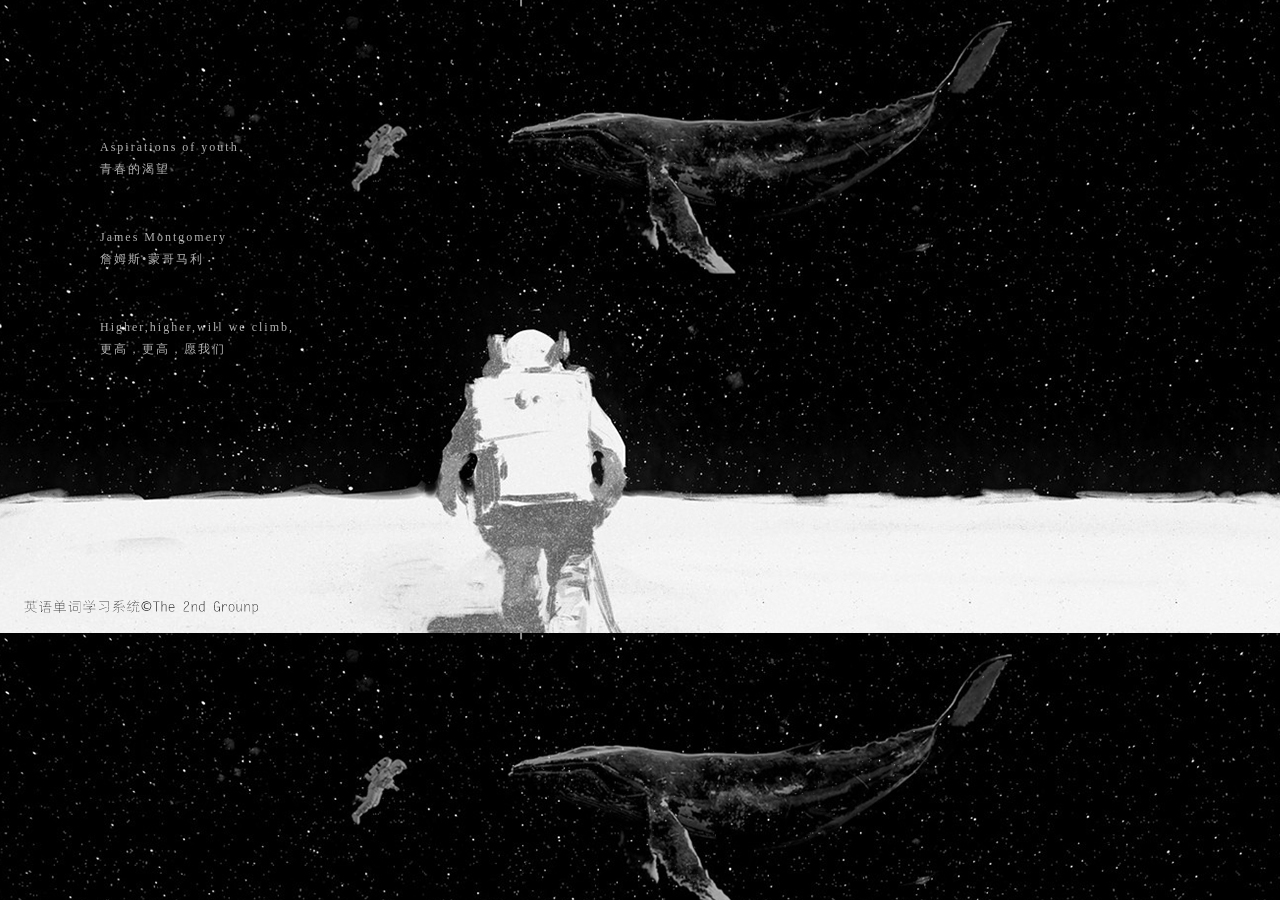
==== web/index.html @ 2df3e7cb "修改冲突" ====
<!DOCTYPE html>

<!--
  Copyright (c) 2016, <your name>. All rights reserved. Use of this source code
  is governed by a BSD-style license that can be found in the LICENSE file.
-->

<html xmlns="http://www.w3.org/1999/html">
<head>
    <meta charset="utf-8">
    <meta http-equiv="X-UA-Compatible" content="IE=edge">
    <meta name="viewport" content="width=device-width, initial-scale=1.0">
    <meta name="scaffolded-by" content="https://github.com/google/stagehand">
    <title>team2exercise</title>
    <link rel="stylesheet" href="styles.css">
    <script defer src="main.dart" type="application/dart"></script>
    <script defer src="packages/browser/dart.js"></script>

</head>

<body>

<div id="Background_Sign">
    <form id="finished">
        <div style="    height:50%;width:50%;background-color: white;opacity: 0.70;/*设置透明度*/top: 25%;left:25%; position: absolute;text-align: center;">
    <div id="finished_task_show"></div>
        <br><br><br> <br><br><br><br><br><br> <br><br><br>
        <a href="" id="finished_return">返回学生首页</a>
    </div>
    </form>
    <form id="result">
        <div style="    width:100%;height:80%;position: absolute;top: 50px;background-color:white;opacity: 0.70;/*设置透明度*/text-align: center;">
            <div style="width:60%;height:80%;position: absolute;top: 50px;padding-left: 20px;">
                <p style="font-size: 20px;letter-spacing:10px;">学生姓名:XXX 班级:X班</p><!--p标签只能用letter-spacing才能控制word-spacing不行-->
                <hr width="100%" style="opacity: 0.20"><!--分割线 --><br>
                Result<br>
                <div id=" 	result_correct_num"></div>
                <div id="result_wrong_one">错误1</div>
                <div id="result_wrong_two">错误2</div>
                <div id="result_wrong_three">错误3</div>
                <div id="result_wrong_four">错误4</div>
                <div id="result_wrong_five">错误5</div>
                <a href="" id="result_return">返回学生主界面</a>
            </div>
        </div>
    </form>
    <form id="test">
        <div style="    width:100%;height:80%;position: absolute;top: 50px;background-color:white;opacity: 0.70;/*设置透明度*/text-align: center;">
            <div style="width:60%;height:80%;position: absolute;top: 50px;padding-left: 20px;">
                <p style="font-size: 20px;letter-spacing:10px;">学生姓名:XXX 班级:X班</p><!--p标签只能用letter-spacing才能控制word-spacing不行-->
                <hr width="100%" style="opacity: 0.20"><!--分割线 --><br>
                <table>
                    <tr>
                        <td id="test_now_num"></td>
                        <td id="test_total_num"></td>
                    </tr>
                </table>
                <div>
                    <p>Listen and Write</p>
                    请写下你听到的单词：<br><br>
                    <input type="text" name="test_word">
                    <br><br>
                    请选出最匹配的中文释义：<br><br>
                    <input type="checkbox" name="test_option_one">香蕉
                    <input type="checkbox" name="test_option_two">苹果
                    <input type="checkbox" name="test_option_three">橘子
                </div>
                <a href="" id="test_submit">提交</a>
            </div>
        </div>
    </form>
    <form id="review">
        <div id="review_small">
            <div style="width:60%;height:80%;position: absolute;top: 50px;padding-left: 20px;">
                <p style="font-size: 30px;letter-spacing:10px;"><span>学生姓名:</span ><span  id="studentName"></span><span></span><span>班级:</span> <span id="studentClass"></span></p><!--p标签只能用letter-spacing才能控制word-spacing不行-->
                <hr width="100%" style="opacity: 0.20"><!--分割线 --><br>
                <table>
                    <tr>
                        <td id="review_now_num">1</td>
                        <td>/</td>
                        <td id="review_total_num">20</td>
                    </tr>
                </table>
                <div id="">
                    <div id="review_word0"></div>
                    <a href="" id="review_voice">Voice</a>
                    <a href="" id=" 	review_change">Chinese/English</a>
                </div>
                <a href="" id="review_next">下一个</a>
                <a href="" id="review_again">再次复习</a>
                <a href="" id="review_test">测试</a>
            </div>
        </div>
    </form>
    <form id="SucAssignWord_Div"><!--提交单词成功界面-->
        <div id="SucAssignWord_Div_small" >
            <br><br><br><br><br>
            The task has been released.<br><br><br>
            <a href=javascript:void(0) id="SucAssignWord_Btn">返回教师主界面</a>
        </div>
    </form>
    <!--教师确认选择过的任务单词-->
    <form id="ConfirmWord_Div" >
        <div id="ConfirmWord_Show" align="center">
            <div style="width:100%;height:80%;position: absolute;top: 30px;padding-left: 20px;" align="center">
                <p style="font-size: 30px;letter-spacing:10px;font-weight: bold;"><span>教师姓名:</span ><span  id="teacherName1"></span><span></span><span>班级:</span> <span id="teacherClass1"></span></p><!--p标签只能用letter-spacing才能控制word-spacing不行-->
                <hr width="100%" style="opacity: 0.20"><!--分割线 -->
                <div style="width:700px; height:280px; overflow:scroll;" align="center">
                <table border="0" cellspacing="0" width="680px" id="dataTableDetail" align="center">
                    <tr id="choosenWord" style="font-size: 16px;padding-bottom: 3px;">已选择的单词</tr>
                    <tr id="choosenWord1" ></tr>
                </table>
                </div>
                <br>
                <div align="center">
                <a href=javascript:void(0)  id="ConfirmWord_Confirm_Btn" >确认</a>
                <a href=javascript:void(0) id="ConfirmWord_Reselect_Btn">重新选择</a>
                </div>
            </div>
        </div>
    </form>
    <!--在一个单元中选择单词作为一次的任务-->
    <form id="AssignWork_Div">
        <div id="AssignWork_WordList" >
            <div style="width:100%;height:80%;position: absolute;top: 30px;padding-left: 20px;">
                <p style="font-size: 30px;letter-spacing:10px;font-weight: bold;" align="center"><span>教师姓名:</span ><span  id="teacherName2"></span><span></span><span>班级:</span> <span id="teacherClass2"></span></p><!--p标签只能用letter-spacing才能控制word-spacing不行-->
                <hr width="100%" style="opacity: 0.20"><!--分割线 -->
                <p align="center" style="font-size: 16px;"> 请选择下列单词</p>
                <div style="font-size: 18px;padding-left: 200px;" >

                <input type="checkbox" id="word1" class="word1" >

                <input type="checkbox" id="word2" class="word1">
                <br>
                <input type="checkbox" id="word3" class="word1">

                <input type="checkbox" id="word4" class="word1">
                <br>
                <input type="checkbox" id="word5" class="word1">

                <input type="checkbox" id="word6" class="word1">
                <br>
                <input type="checkbox" id="word7" class="word1">

                <input type="checkbox" id="word8" class="word1">
                <br>
                <input type="checkbox" id="word9" class="word1">

                <input type="checkbox" id="word10" class="word1">
                <br>
                <input type="checkbox" id="word11" class="word1">

                <input type="checkbox" id="word12" class="word1">
                <br>
                <input type="checkbox" id="word13" class="word1">

                <input type="checkbox" id="word14" class="word1">
                <br>
                <input type="checkbox" id="word15" class="word1">

                <input type="checkbox" id="word16" class="word1">
                <br>
                <input type="checkbox" id="word17" class="word1">

                <input type="checkbox" id="word18" class="word1">
                <br>
                <input type="checkbox" id="word19" class="word1">

                <input type="checkbox" id="word20" class="word1">
                </div>
                <br>


<div align="center">
    <a href=javascript:void(0) id="AssignWord_Btn" title="AssignWord_Btn">提交</a>
</div>

            </div>
        </div>
    </form>
    <form id="Ftask_Div">
        <div id="Ftask_Content">
            <div style="width:60%;height:80%;position: absolute;top: 50px;padding-left: 20px;" id="Ftask_Title">
                <p style="font-size: 20px;letter-spacing:10px;">教师姓名:</span ><span  id="teacherNameView"></span><span></span><span>班级:</span> <span id="teacherClass2View"></span></p><!--p标签只能用letter-spacing才能控制word-spacing不行-->
                <hr width="100%" style="opacity: 0.20"><!--分割线 --><br>
                <div style="height:300px; overflow: scroll; ">
                    <table style="height: 250px;" border="3" id="Ftask_table">
                        <tr>
                            任务完成情况表
                        </tr>
                        <tr id="Ftask_Detail0"></tr>
                    </table>
                </div><br><br>
                <a href id="Teacher_Btn">返回教师主界面</a><br><br><br>

            </div>

        </div>
    </form>
    <form id="student">
        <div id="student_small">
            <div id="stu_task" align="center" style="width:100%;height:80%;padding-left: 20px;">
                <br>
                <br>
                <br>
                <div id="show_useinfo" align="center" style="font-size:30px; font-weight: bold;letter-spacing:10px;"></div><br>
                <!--p标签只能用letter-spacing才能控制word-spacing不行-->
                <hr width="100%" style="opacity: 0.20"><!--分割线 --><br><br>
                <div style="font-size: 16px;" align="center">任务选择列表</div>
                <br>
                <div id="assignment">
                <a id="assignment0" class="assignment" ></a>
                </div>
               <!-- <input type="radio" name="word_unit" value="unit1" style="font-size:30px;">&#8197&#8197&#8197第&#8197一&#8197单&#8197元<br>
                <input type="radio" name="word_unit" value="unit2" style="font-size:20px;">&#8197&#8197&#8197第&#8197二&#8197单&#8197元<br>
                <input type="radio" name="word_unit" value="unit3" style="font-size:20px;">&#8197&#8197&#8197第&#8197三&#8197单&#8197元<br>
                <input type="radio" name="word_unit" value="unit4" style="font-size:20px;">&#8197&#8197&#8197第&#8197四&#8197单&#8197元<br>-->
            </div><br><br>
            <a  href=javascript:void(0) id="stu_review">复习</a>
            <a href=javascript:void(0) id="stu_test">开始测试</a>
        </div>
    </form>
    <form id="Teacher_Div">

        <div id="Teacher_Div_small" align="center">
            <div id="Teacher_Div_small1" align="center">
                <p style="font-size: 30px;letter-spacing:10px;font-weight: bold;" align="center"><span>教师姓名:</span ><span  id="teacherName"></span><span></span><span>班级:</span> <span id="teacherClass"></span></p><!--p标签只能用letter-spacing才能控制word-spacing不行-->
                <hr width="100%" style="opacity: 0.20"><!--分割线 -->

                <div id="Teacher_Unit">
                    <p style="font-size: 16px;" >布置新任务</p><br>
                    <select >
                        <option id="task1">六年级上册</option>
                        <option id="task2">六年级下册</option>
                    </select><br><br><br>
                    <a href=javascript:void(0) id="newTask" >确认</a>
                </div>
                <div id="Teacher_Ftask">
                    <p style="font-size: 16px;">以往任务的完成情况</p><br>
                    <input type="radio" name="task" value="a01">第一单元完成情况<br><br>
                    <input type="radio" name="task" value="a02">第二单元完成情况<br><br>
                    <input type="radio" name="task" value="a03">第三单元完成情况<br><br>
                    <input type="radio" name="task" value="a04">第四单元完成情况<br><br>
                    <a href="" id="Ftask_Btn">确定</a>
                </div>

            </div>
        </div>
    </form>
    <form id="Background_Soe"><!--注册成功的界面-->
        <div id="SucSignUp_Div">
            <br><br><br><br><br>
            Congratulations, your user name has been registered successfully!
            <p>Now you can login your account.</p>
            <br>
            <a href=javascript:void(0) id="SucSignUp_Btn" title="SucSignUp_Btn">返回登录界面</a>
        </div>
    </form>
    <div id="SignIn_Div_back"><!--首页滚动的诗歌-->
            <script type="text/javascript"></script>
            <div align="center" id="SignIn_Div_back_0">
                <div id="SignIn_Div_back_1">
                    <p>Aspirations of youth<br>青春的渴望</p><br>
                    <p>James Montgomery<br>詹姆斯•蒙哥马利</p><br>
                    <p>Higher,higher,will we climb,<br>更高，更高，愿我们</p><br>
                    <p>Up the mount of glory,<br>攀登上光荣的阶梯</p><br>
                    <p>That our names may live through time<br>我们的名字就能永存</p><br>
                    <p>In our country's story;<br>在我们祖国的史册；</p><br>
                    <p>Happy,when her welfare calls,<br>幸福啊，当她一声召唤，</p><br>
                    <p>He who conquers,he who falls!<br>他就去拼搏，就去攻坚！</p><br>
                    <p>Deeper,deeper,let us toil<br>更深，更深，让我们</p><br>
                    <p>In the mines of knowledge;<br>在知识矿藏中开发；</p><br>
                    <p>Nature's wealth and learning's spoil<br>自然财富和学术精品</p><br>
                    <p>Win from school and college;<br>从学校研究院吸纳；</p><br>
                    <p>Delve we there for richer gems<br>愿我们在此发掘的珍宝，</p><br>
                    <p>Than the stars of diadems.<br>比王冠的星星更加光耀。</p><br>
                    <p>Onward,onward,will we press<br>向前，向前，愿我们</p><br>
                    <p>Through the path of duty;<br>推进这职责的常规；</p><br>
                    <p>Virtue is true happiness,<br>做好事是真正的福分，</p><br>
                    <p>Excellence true beauty.<br>美德却是真正的美。</p><br>
                    <p>Minds are of supernal birth:<br>头脑会超尘脱俗地成长：</p><br>
                    <p>Let us make a heaven of earth.<br>让我们创造人间的天堂。</p><br>
                </div>
                <div id="SignIn_Div_back_2"></div>
            </div>
            <script type="text/javascript">
                <!--
                var SignIn_Div_back_0 = document.getElementById("SignIn_Div_back_0");
                var SignIn_Div_back_1 = document.getElementById("SignIn_Div_back_1");
                var SignIn_Div_back_2 = document.getElementById("SignIn_Div_back_2");
                var speed=50;    //滚动速度值，值越大速度越慢
                var nnn=200/SignIn_Div_back_1.offsetHeight;
                for(i=0;i<nnn;i++){SignIn_Div_back_1.innerHTML+="<br />"+ SignIn_Div_back_1.innerHTML}
                SignIn_Div_back_2.innerHTML = SignIn_Div_back_1.innerHTML    //克隆2为1
                function Marquee(){
                    if(SignIn_Div_back_2.offsetTop-SignIn_Div_back_0.scrollTop<=0)    //当滚动至1与2交界时
                        SignIn_Div_back_0.scrollTop-=SignIn_Div_back_1.offsetHeight    //0跳到最顶端
                    else{
                        SignIn_Div_back_0.scrollTop++     //如果是横向的 将 所有的 height top 改成 width left
                    }
                }
                var MyMar = setInterval(Marquee,speed);        //设置定时器
                SignIn_Div_back_0.onmouseover = function(){clearInterval(MyMar)}    //鼠标经过时清除定时器达到滚动停止的目的
                SignIn_Div_back_0.onmouseout = function(){MyMar = setInterval(Marquee,speed)}    //鼠标移开时重设定时器
                -->
            </script>
        </div>
    <form id="SignIn_Div_Form"><!--登录form-->
            <br><br><br><!--通过padding-top控制的话height无法控制-->
            <p style="font-size: 20px;letter-spacing:10px;">英语单词学习系统</p><!--p标签只能用letter-spacing才能控制word-spacing不行-->
            <hr width="100%" style="opacity: 0.20"><!--分割线 -->
            <br>
            <p>学号或工号:<input type="text" id="SignIn_UserID"  ></p>
            <p>密&#8197&#8197&#8197&#8197&#8197码:<input type="password" id="SignIn_Password" name="SignIn_Password"></p>
            <br>
            <nav>
                <a  href=javascript:void(0) id="SignIn_Btn" title="SignIn">登录</a>
                &nbsp;
                <a  href="" id="SignUp_Btn" title="SignUp">注册</a>
            </nav>
            <br><br><br>
            <p id="SignIn_Error"></p>
        </form>
    <form id="SignUp_Div_Form"><!--注册form-->
            <br><br><br>
            <p style="text-align:center;font-size: 20px;letter-spacing:10px;">英语单词学习系统</p><!--p标签只能用letter-spacing才能控制word-spacing不行-->
            <hr width="100%" style="opacity: 0.20"><!--分割线 -->
            <br>
            <div style="padding-left: 40px">
                <p>用&#8197户&#8197名:<input type="text" id="SignUp_Username"> <!--value="username" <!--style="color: darkgray;"onfocus="this.value=''" onblur="if(this.value==''){this.value='username'}" /--></p>
                <p>班&#8197&#8197&#8197&#8197&#8197&#8197级:<select id="SignUp_Class">
                    <option value="class1">1班</option>
                    <option value="class2">2班</option>
                </select></p>
                <p>学号或工号:<input type="text" id="userID"></p>
                <p>密&#8197&#8197&#8197&#8197&#8197&#8197码:<input type="password" id="SignUp_Password"></p>
                <p>确认密码:<input type="password" id="SignUp_ConfirmPW"></p>
                <p id="signuperror"></p>
                <br>
                <nav>
                    <a href=javascript:void(0) id="SignUp_Stu_Btn" title="SignUp_Stu_Btn" >学生注册</a>
                    &nbsp;
                    <a href=javascript:void(0) id="SignUp_Tea_Btn" title="SignUp_Tea_Btn" >教师注册</a>
                </nav>
            </div>
        </form>

</div><!--登录界面背景-->











</body>
</html>
---- web/styles.css ----
@import url(https://fonts.googleapis.com/css?family=Roboto);

html, body {
    width: 100%;
    height: 100%;
    margin:0;
    padding: 0;
    font-family: 微软雅黑;
}
form{
    display:none;
}
.word1{
    margin-left: 20px;
    font-size:20px;
}

a{
    border: solid gray 1px;/*设置边框属性*/
    padding-left: 15px;
    padding-right: 15px;
    padding-top: 10px;
    padding-bottom: 10px;
    border-radius: 20px;/*设置圆角属性*/
    font-color: #000000;
    word-spacing: 10px; /*设置字体间距*/
}
a:link {color: black; text-decoration:none;} /*未访问：蓝色、无下划线*/
a:active{color: black;text-decoration:none; } /*激活：红色*/
a:visited {color:black;text-decoration:none;} /*已访问：purple、无下划线*/
a:hover {color: steelblue; text-decoration:none;} /*/鼠标移近：红色、下划线*/

.assignment{
    border: 0px;
    padding-left: 20px;
    padding-right: 20px;
    font-size:18px;
    }
#choosenWord{
    font-size:30px;
    font-style:oblique;
}
#dataTableDetail
{
    font-size:20px;

}

hr.style-five {
    height: 30px;
    border-style:solid;
    border-color: black;
    border-width: 1px 0 0 0;
    border-radius: 20px;
}/*晕染hr*/


#Background_Sign{

    height:100%;
    width:100%;
    background-image: url("img/background2.jpg");
}
#SignIn_Div{
    height:100%;
    width:100%;
    background-image: url("img/background2.jpg");
}
#SignIn_Div_Form{
    float: right;
    background-color: white;
    position: absolute;
    right:0%;
    width: 300px;
    height: 100%;
    /*padding-top:10%;*/
    text-align: center;
    opacity: 0.85;/*设置透明度*/
}

#SignIn_Div_back{
    height:100%;
    float: left;
}
#SignIn_Div_back_0 {
    overflow:hidden;/*内容溢出时隐藏内容*/
    padding-left: 100px;
    padding-top: 150px;
    height:212px;
    font-size:12px;
    color: #ffffff;
    line-height:22px;
    text-align:left;
    /*font-family: "宋体";*/
    letter-spacing: 2px;
    opacity: 0.70;/*设置透明度*/
}

#SignUp_Div_Form{
    float: right;
    background-color: white;
    position: absolute;
    right:0%;
    width: 300px;
    height: 100%;
    /* padding-top:5%;*/
    text-align: left;
    opacity: 0.85;/*设置透明度*/
}

#Background_Soe{
    height:100%;
    width:100%;
    background-image: url("img/background3.jpg");
}
#SucSignUp_Div{
    height:50%;
    width:50%;
    background-color: white;
    opacity: 0.70;/*设置透明度*/
    top: 25%;
    left:25%;
    position: absolute;
    text-align: center;
}


#Teacher_Div{
    height:100%;
    width:100%;
    background-image: url("img/background4.jpg");
}
#Teacher_Div_small{
    width:100%;
    height:80%;
    position: absolute;
    top: 50px;
    background-color:white;
    opacity: 0.70;/*设置透明度*/
}
#Teacher_Div_small1{
    width:100%;
    height:80%;
    position: absolute;
    top: 30px;
    padding-left: 20px;
}
#Teacher_Unit{
    margin: 10px 0;
    height :80%;
    width:48%;
    float:left;
    padding: 10px;
    position: absolute;
}
#Teacher_Ftask{
    margin: 10px 0;
    height :80%;
    width:48%;
    float:right;
    padding:10px;
    position: absolute;
    margin-left: 30%;
}
#Ftask_Div{
    height:100%;
    width:100%;
    background-image: url("img/background4.jpg");
}
#Ftask_Content{
    width:100%;
    height:80%;
    position: absolute;
    top: 50px;
    background-color:white;
    opacity: 0.70;/*设置透明度*/
}
#AssignWork_Div{
    height:100%;
    width:100%;
    background-image: url("img/background4.jpg");
}
#AssignWork_WordList{
    width:100%;
    height:80%;
    position: absolute;
    top: 50px;
    background-color:white;
    opacity: 0.70;/*设置透明度*/
}

#ConfirmWord_Div{
    height:100%;
    width:100%;
    background-image: url("img/background4.jpg");
}
#ConfirmWord_Show{
    width:100%;
    height:80%;
    position: absolute;
    top: 50px;
    background-color:white;
    opacity: 0.70;/*设置透明度*/
}
#SucAssignWord_Div{
    height:100%;
    width:100%;
    background-image: url("img/background4.jpg");
}
#SucAssignWord_Div_small{
    height:50%;
    width:50%;
    background-color: white;
    opacity: 0.70;/*设置透明度*/
    top: 25%;
    left:25%;
    position: absolute;
    text-align: center;
}
#student{
    height:100%;
    width:100%;
    background-image: url("img/background5.jpg");
}
#student_small{
    width:100%;
    height:80%;
    position: absolute;
    top: 50px;
    background-color:white;
    opacity: 0.70;/*设置透明度*/
    text-align: center;

}
#review{
    height:100%;
    width:100%;
    background-image: url("img/background5.jpg");
}
#review_small{
    width:100%;
    height:80%;
    position: absolute;
    top: 50px;
    background-color:white;
    opacity: 0.70;/*设置透明度*/
    text-align: center;
}
#test{
    height:100%;
    width:100%;
    background-image: url("img/background5.jpg")
}
#result{
    height:100%;
    width:100%;
    background-image: url("img/background5.jpg");
}
#finished{
    height:100%;
    width:100%;
    background-image: url("img/background5.jpg");
}
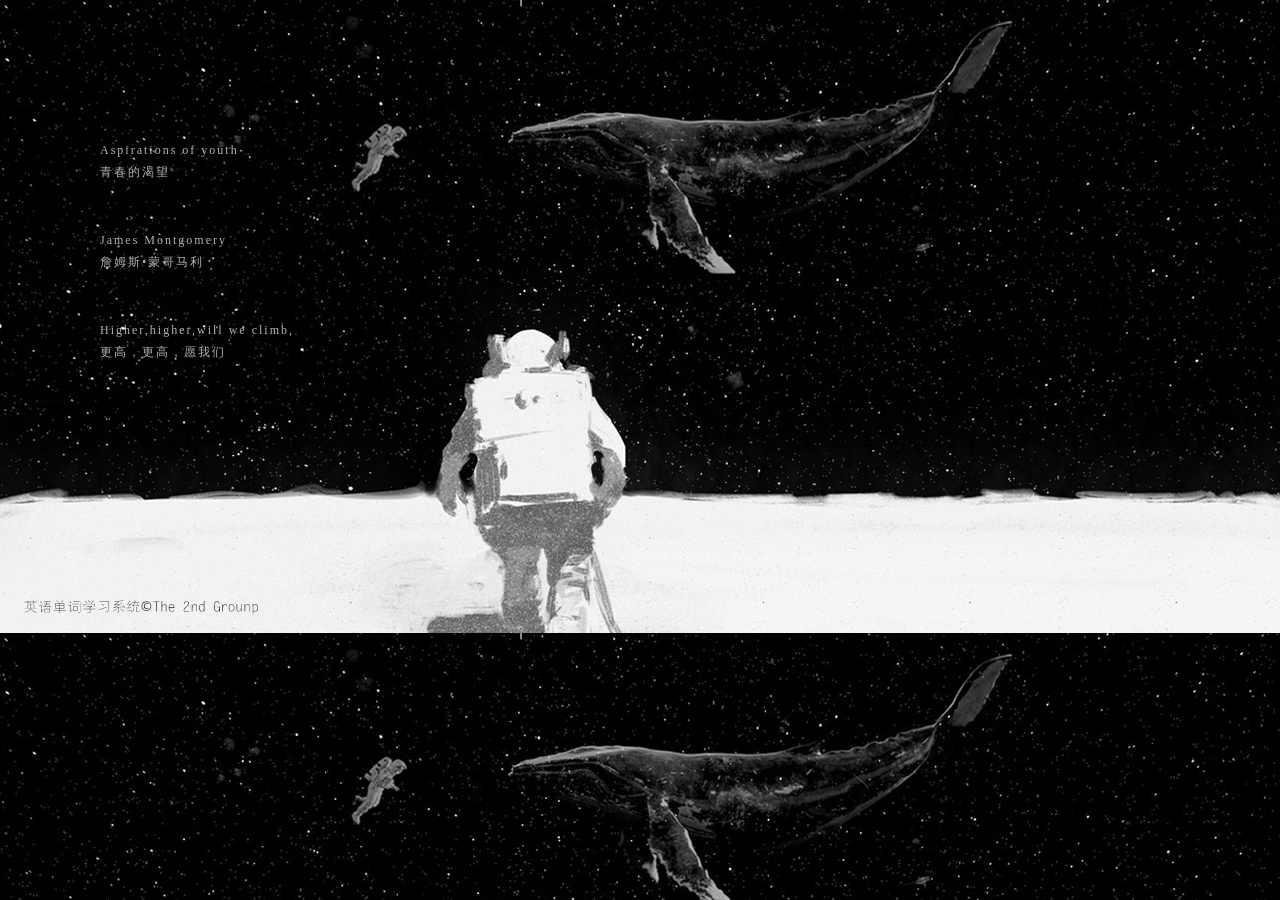
==== commit a92eb270: "修改冲突2" ====
--- a/web/index.html
+++ b/web/index.html
@@ -236,7 +236,7 @@
                     <a href=javascript:void(0) id="newTask" >确认</a>
                 </div>
                 <div id="Teacher_Ftask">
-                    <p style="font-size: 16px;">以往任务的完成情况</p><br>
+                    以往任务的完成情况<br><br>
                     <input type="radio" name="task" value="a01">第一单元完成情况<br><br>
                     <input type="radio" name="task" value="a02">第二单元完成情况<br><br>
                     <input type="radio" name="task" value="a03">第三单元完成情况<br><br>
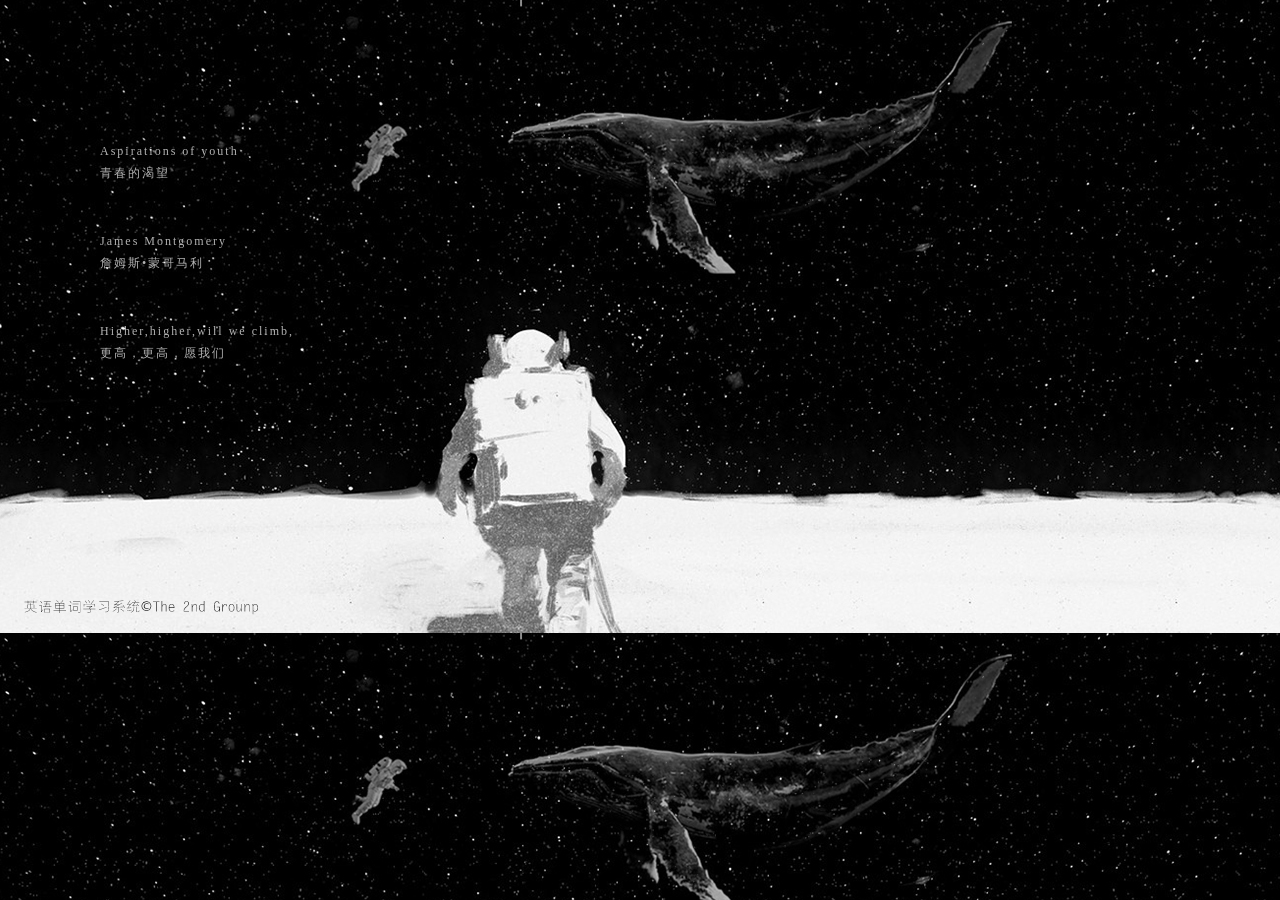
==== commit d444a678: "添加了跳转界面 从学生复习页面到测试页面，从测试页面到结果页面。" ====
--- a/web/index.html
+++ b/web/index.html
@@ -31,7 +31,7 @@
     <form id="result">
         <div style="    width:100%;height:80%;position: absolute;top: 50px;background-color:white;opacity: 0.70;/*设置透明度*/text-align: center;">
             <div style="width:60%;height:80%;position: absolute;top: 50px;padding-left: 20px;">
-                <p style="font-size: 20px;letter-spacing:10px;">学生姓名:XXX 班级:X班</p><!--p标签只能用letter-spacing才能控制word-spacing不行-->
+                <p style="font-size: 30px;letter-spacing:10px;font-weight: bold;">学生姓名:XXX 班级:X班</p><!--p标签只能用letter-spacing才能控制word-spacing不行-->
                 <hr width="100%" style="opacity: 0.20"><!--分割线 --><br>
                 Result<br>
                 <div id=" 	result_correct_num"></div>
@@ -47,7 +47,7 @@
     <form id="test">
         <div style="    width:100%;height:80%;position: absolute;top: 50px;background-color:white;opacity: 0.70;/*设置透明度*/text-align: center;">
             <div style="width:60%;height:80%;position: absolute;top: 50px;padding-left: 20px;">
-                <p style="font-size: 20px;letter-spacing:10px;">学生姓名:XXX 班级:X班</p><!--p标签只能用letter-spacing才能控制word-spacing不行-->
+                <p style="font-size: 30px;letter-spacing:10px;font-weight: bold;">学生姓名:XXX 班级:X班</p><!--p标签只能用letter-spacing才能控制word-spacing不行-->
                 <hr width="100%" style="opacity: 0.20"><!--分割线 --><br>
                 <table>
                     <tr>
@@ -65,30 +65,23 @@
                     <input type="checkbox" name="test_option_two">苹果
                     <input type="checkbox" name="test_option_three">橘子
                 </div>
-                <a href="" id="test_submit">提交</a>
+                <a href=javascript:void(0) id="test_submit">提交</a>
             </div>
         </div>
     </form>
     <form id="review">
-        <div id="review_small">
-            <div style="width:60%;height:80%;position: absolute;top: 50px;padding-left: 20px;">
-                <p style="font-size: 30px;letter-spacing:10px;"><span>学生姓名:</span ><span  id="studentName"></span><span></span><span>班级:</span> <span id="studentClass"></span></p><!--p标签只能用letter-spacing才能控制word-spacing不行-->
+        <div id="review_small" align="center">
+            <div style="width:100%;height:80%;position: absolute;top: 30px;padding-left: 20px; " align="center">
+                <p style="font-size: 30px;letter-spacing:10px;font-weight: bold;"><span>学生姓名:</span ><span  id="studentName"></span><span></span><span>班级:</span> <span id="studentClass"></span></p><!--p标签只能用letter-spacing才能控制word-spacing不行-->
                 <hr width="100%" style="opacity: 0.20"><!--分割线 --><br>
-                <table>
-                    <tr>
-                        <td id="review_now_num">1</td>
-                        <td>/</td>
-                        <td id="review_total_num">20</td>
-                    </tr>
-                </table>
-                <div id="">
+                <div style="font-size: 16px;padding-bottom: 8px;">任务单词</div>
+
+                <div >
                     <div id="review_word0"></div>
-                    <a href="" id="review_voice">Voice</a>
-                    <a href="" id=" 	review_change">Chinese/English</a>
-                </div>
-                <a href="" id="review_next">下一个</a>
-                <a href="" id="review_again">再次复习</a>
-                <a href="" id="review_test">测试</a>
+                </div>
+                <br>
+                <br>
+                <a href=javascript:void(0) id="review_test">测试</a>
             </div>
         </div>
     </form>
@@ -105,9 +98,9 @@
             <div style="width:100%;height:80%;position: absolute;top: 30px;padding-left: 20px;" align="center">
                 <p style="font-size: 30px;letter-spacing:10px;font-weight: bold;"><span>教师姓名:</span ><span  id="teacherName1"></span><span></span><span>班级:</span> <span id="teacherClass1"></span></p><!--p标签只能用letter-spacing才能控制word-spacing不行-->
                 <hr width="100%" style="opacity: 0.20"><!--分割线 -->
-                <div style="width:700px; height:280px; overflow:scroll;" align="center">
+                <div style="width:700px; height:300px; overflow:scroll;" align="center">
                 <table border="0" cellspacing="0" width="680px" id="dataTableDetail" align="center">
-                    <tr id="choosenWord" style="font-size: 16px;padding-bottom: 3px;">已选择的单词</tr>
+                    <tr id="choosenWord" style="font-size: 16px;padding-bottom: 5px;">已选择的单词</tr>
                     <tr id="choosenWord1" ></tr>
                 </table>
                 </div>
@@ -180,18 +173,16 @@
     </form>
     <form id="Ftask_Div">
         <div id="Ftask_Content">
-            <div style="width:60%;height:80%;position: absolute;top: 50px;padding-left: 20px;" id="Ftask_Title">
-                <p style="font-size: 20px;letter-spacing:10px;">教师姓名:</span ><span  id="teacherNameView"></span><span></span><span>班级:</span> <span id="teacherClass2View"></span></p><!--p标签只能用letter-spacing才能控制word-spacing不行-->
+            <div style="width:100%;height:80%;position: absolute;top: 30px;" align="center" id="Ftask_Title">
+                <p style="font-size: 30px;letter-spacing:10px;font-weight: bold;">教师姓名:</span ><span  id="teacherNameView"></span><span></span><span>班级:</span> <span id="teacherClassView"></span></p><!--p标签只能用letter-spacing才能控制word-spacing不行-->
                 <hr width="100%" style="opacity: 0.20"><!--分割线 --><br>
-                <div style="height:300px; overflow: scroll; ">
-                    <table style="height: 250px;" border="3" id="Ftask_table">
-                        <tr>
+                <div style="height:230px; width:600px;overflow: scroll;">
+                    <table style="height: 230px;"  id="Ftask_table">
                             任务完成情况表
-                        </tr>
                         <tr id="Ftask_Detail0"></tr>
                     </table>
                 </div><br><br>
-                <a href id="Teacher_Btn">返回教师主界面</a><br><br><br>
+                <a href=javascript:void(0) id="Teacher_Btn">返回教师主界面</a><br><br><br>
 
             </div>
 
@@ -203,21 +194,17 @@
                 <br>
                 <br>
                 <br>
-                <div id="show_useinfo" align="center" style="font-size:30px; font-weight: bold;letter-spacing:10px;"></div><br>
+                <div id="show_useinfo" align="center" style="font-size:30px; font-weight: bold;letter-spacing:10px; "></div><br>
                 <!--p标签只能用letter-spacing才能控制word-spacing不行-->
                 <hr width="100%" style="opacity: 0.20"><!--分割线 --><br><br>
                 <div style="font-size: 16px;" align="center">任务选择列表</div>
                 <br>
                 <div id="assignment">
-                <a id="assignment0" class="assignment" ></a>
-                </div>
-               <!-- <input type="radio" name="word_unit" value="unit1" style="font-size:30px;">&#8197&#8197&#8197第&#8197一&#8197单&#8197元<br>
-                <input type="radio" name="word_unit" value="unit2" style="font-size:20px;">&#8197&#8197&#8197第&#8197二&#8197单&#8197元<br>
-                <input type="radio" name="word_unit" value="unit3" style="font-size:20px;">&#8197&#8197&#8197第&#8197三&#8197单&#8197元<br>
-                <input type="radio" name="word_unit" value="unit4" style="font-size:20px;">&#8197&#8197&#8197第&#8197四&#8197单&#8197元<br>-->
-            </div><br><br>
-            <a  href=javascript:void(0) id="stu_review">复习</a>
-            <a href=javascript:void(0) id="stu_test">开始测试</a>
+                    <a id="assignment0" class="assignment" ></a>
+                </div>
+            </div>
+            <p style="font-size: 20px;font-weight: bold;">请点击上面任务开始测试！</p>
+
         </div>
     </form>
     <form id="Teacher_Div">
@@ -236,7 +223,7 @@
                     <a href=javascript:void(0) id="newTask" >确认</a>
                 </div>
                 <div id="Teacher_Ftask">
-                    以往任务的完成情况<br><br>
+                    <p style="font-size: 16px;">以往任务的完成情况</p><br>
                     <input type="radio" name="task" value="a01">第一单元完成情况<br><br>
                     <input type="radio" name="task" value="a02">第二单元完成情况<br><br>
                     <input type="radio" name="task" value="a03">第三单元完成情况<br><br>
--- a/web/styles.css
+++ b/web/styles.css
@@ -29,13 +29,12 @@
 a:active{color: black;text-decoration:none; } /*激活：红色*/
 a:visited {color:black;text-decoration:none;} /*已访问：purple、无下划线*/
 a:hover {color: steelblue; text-decoration:none;} /*/鼠标移近：红色、下划线*/
-
 .assignment{
     border: 0px;
     padding-left: 20px;
     padding-right: 20px;
     font-size:18px;
-    }
+}
 #choosenWord{
     font-size:30px;
     font-style:oblique;
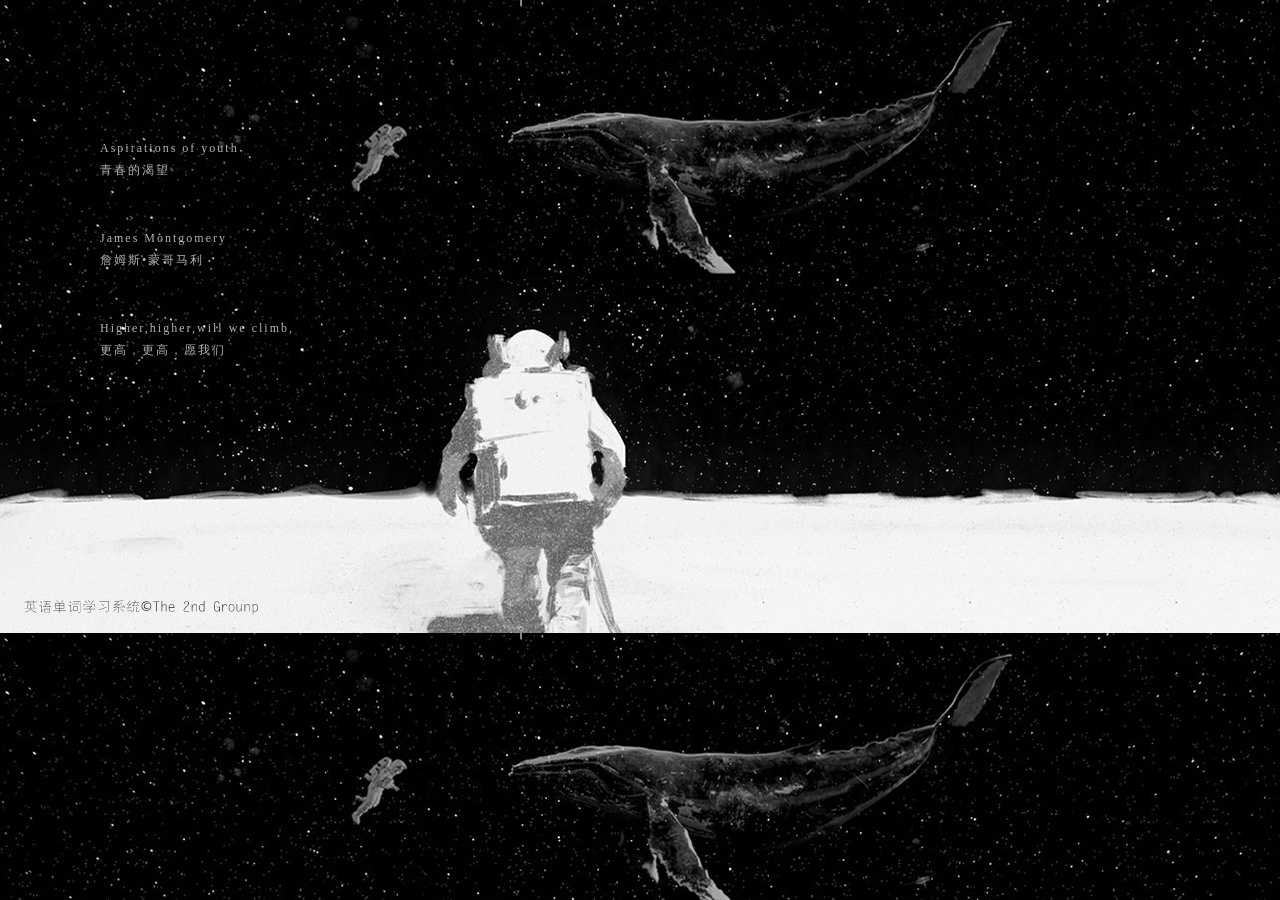
==== commit 3e4fd8f1: "完成结果展示界面" ====
--- a/web/index.html
+++ b/web/index.html
@@ -29,18 +29,19 @@
     </div>
     </form>
     <form id="result">
-        <div style="    width:100%;height:80%;position: absolute;top: 50px;background-color:white;opacity: 0.70;/*设置透明度*/text-align: center;">
-            <div style="width:60%;height:80%;position: absolute;top: 50px;padding-left: 20px;">
-                <p style="font-size: 30px;letter-spacing:10px;font-weight: bold;">学生姓名:XXX 班级:X班</p><!--p标签只能用letter-spacing才能控制word-spacing不行-->
+        <div style="    width:100%;height:80%;position: absolute;top: 50px;background-color:white;opacity: 0.70;/*设置透明度 */" align="center">
+            <div style="width:100%;height:80%;position: absolute;top: 30px;padding-left: 20px;" align="center">
+                <p style="font-size: 30px;letter-spacing:10px;font-weight: bold;"><span>学生姓名:</span ><span  id="studentName1"></span><span></span><span>班级:</span> <span id="studentClass1"></span></p><!--p标签只能用letter-spacing才能控制word-spacing不行-->
                 <hr width="100%" style="opacity: 0.20"><!--分割线 --><br>
-                Result<br>
-                <div id=" 	result_correct_num"></div>
-                <div id="result_wrong_one">错误1</div>
-                <div id="result_wrong_two">错误2</div>
-                <div id="result_wrong_three">错误3</div>
-                <div id="result_wrong_four">错误4</div>
-                <div id="result_wrong_five">错误5</div>
-                <a href="" id="result_return">返回学生主界面</a>
+                <div id="result_wrong" style="font-size: 20px;font-weight: bold;">错误部分</div>
+                <div id="result_wrong_word0"></div>
+                <div id="result_wrong0"></div>
+                <br>
+                <div id="result_rignt" style="font-size: 20px;font-weight: bold;">正确部分</div>
+                <div id="result_right0"></div>
+                <br>
+                <br>
+                <a href=javascript:void(0) id="result_return">返回学生主界面</a>
             </div>
         </div>
     </form>
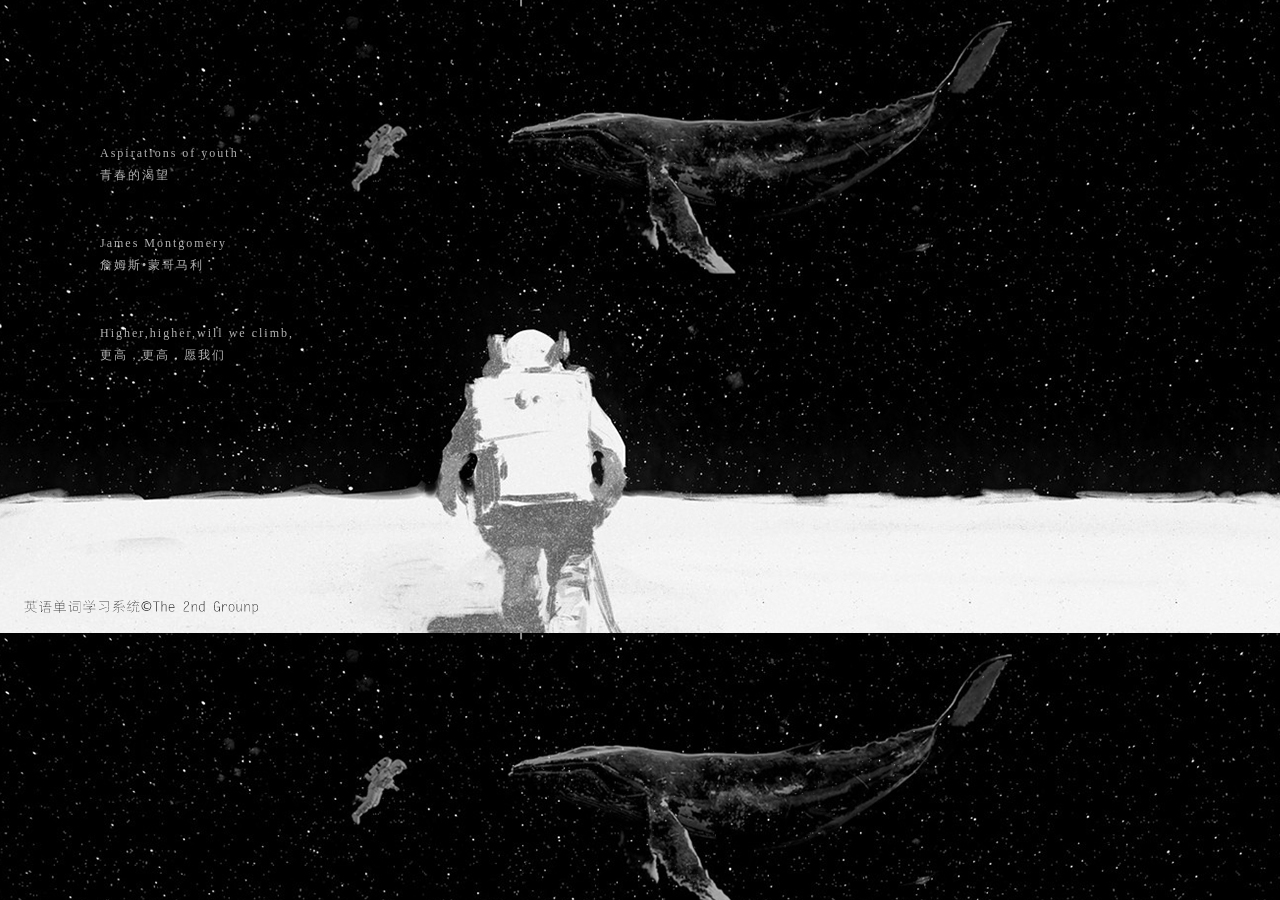
==== commit 5086e24f: "修改了一点bug" ====
--- a/web/index.html
+++ b/web/index.html
@@ -48,7 +48,8 @@
     <form id="test">
         <div style="    width:100%;height:80%;position: absolute;top: 50px;background-color:white;opacity: 0.70;/*设置透明度*/text-align: center;">
             <div style="width:60%;height:80%;position: absolute;top: 50px;padding-left: 20px;">
-                <p style="font-size: 30px;letter-spacing:10px;font-weight: bold;">学生姓名:XXX 班级:X班</p><!--p标签只能用letter-spacing才能控制word-spacing不行-->
+                <p style="font-size: 30px;letter-spacing:10px;font-weight: bold;"><span>学生姓名:</span ><span  id="studentName2"></span><span></span><span>班级:</span> <span id="studentClass2"></span></p><!--p标签只能用letter-spacing才能控制word-spacing不行-->
+
                 <hr width="100%" style="opacity: 0.20"><!--分割线 --><br>
                 <table>
                     <tr>
@@ -66,6 +67,8 @@
                     <input type="checkbox" name="test_option_two">苹果
                     <input type="checkbox" name="test_option_three">橘子
                 </div>
+                <br>
+                <br>
                 <a href=javascript:void(0) id="test_submit">提交</a>
             </div>
         </div>
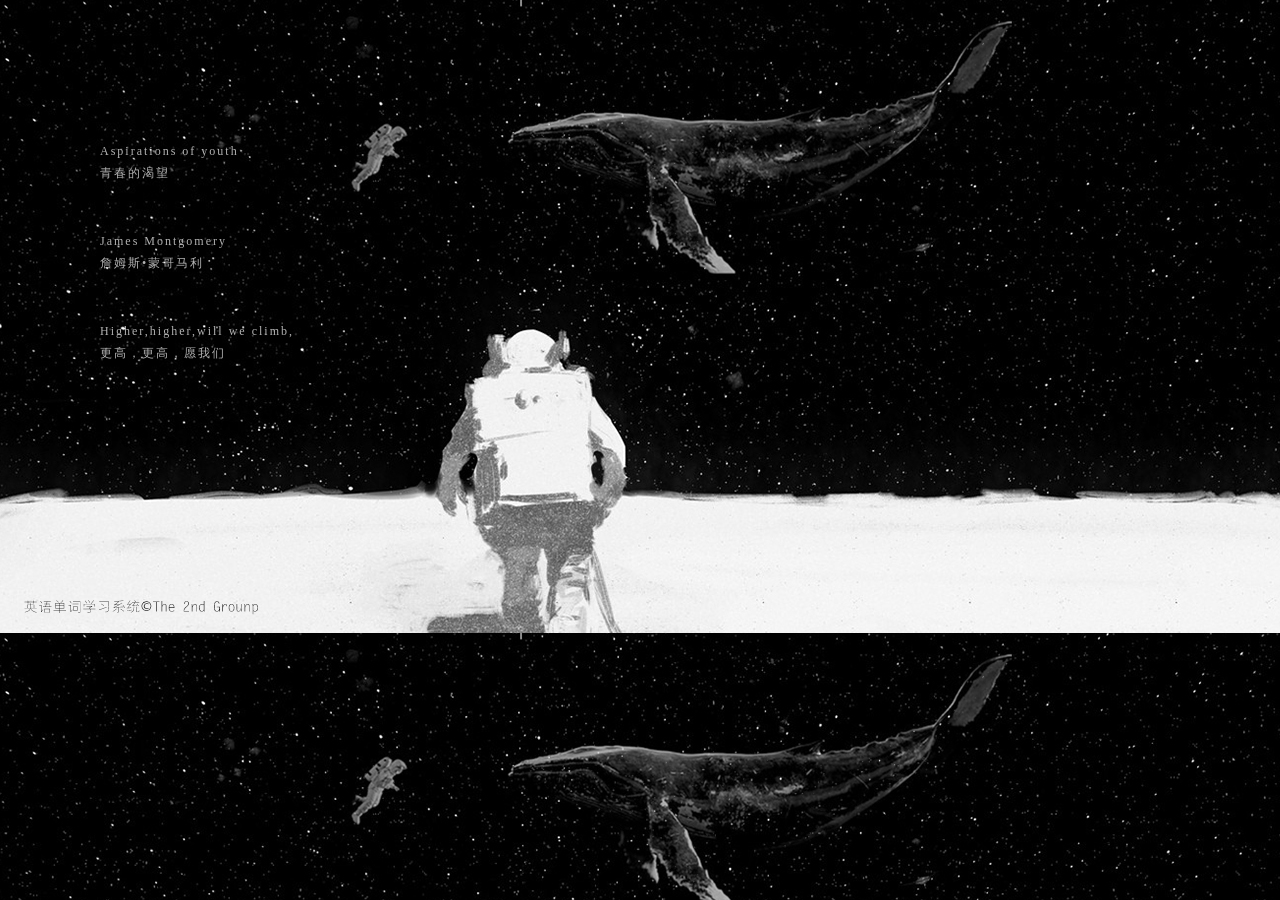
==== commit 8cf40227: "最后一个版本 添加了学生默写功能，对main.dart进行代码的注释和整理，由于时间关系，在单词的默写和结果展示部分有一些不可控的意外" ====
--- a/web/index.html
+++ b/web/index.html
@@ -46,28 +46,13 @@
         </div>
     </form>
     <form id="test">
-        <div style="    width:100%;height:80%;position: absolute;top: 50px;background-color:white;opacity: 0.70;/*设置透明度*/text-align: center;">
-            <div style="width:60%;height:80%;position: absolute;top: 50px;padding-left: 20px;">
-                <p style="font-size: 30px;letter-spacing:10px;font-weight: bold;"><span>学生姓名:</span ><span  id="studentName2"></span><span></span><span>班级:</span> <span id="studentClass2"></span></p><!--p标签只能用letter-spacing才能控制word-spacing不行-->
-
-                <hr width="100%" style="opacity: 0.20"><!--分割线 --><br>
-                <table>
-                    <tr>
-                        <td id="test_now_num"></td>
-                        <td id="test_total_num"></td>
-                    </tr>
-                </table>
-                <div>
-                    <p>Listen and Write</p>
-                    请写下你听到的单词：<br><br>
-                    <input type="text" name="test_word">
-                    <br><br>
-                    请选出最匹配的中文释义：<br><br>
-                    <input type="checkbox" name="test_option_one">香蕉
-                    <input type="checkbox" name="test_option_two">苹果
-                    <input type="checkbox" name="test_option_three">橘子
-                </div>
-                <br>
+        <div style="    width:100%;height:80%;position: absolute;top: 50px;background-color:white;opacity: 0.70;/*设置透明度*/">
+            <div style="width:100%;height:80%;position: absolute;top: 50px;" align="center">
+                <p style="font-size: 30px;letter-spacing:10px;font-weight: bold;">学生姓名:</span ><span  id="studentTestName"></span><span></span><span>班级:</span> <span id="studentTestClass"></span></p><!--p标签只能用letter-spacing才能控制word-spacing不行-->
+                <hr width="100%" style="opacity: 0.20"><!--分割线 -->
+                    <p style="font-size: 20pt;font-weight: bold;">请输入根据下列中文写出相对应的英文单词：</p>
+                    <div id='testword_list' style="font-weight: bold;overflow: scroll;height: 180px;width: 600px;text-align: left;" >
+                    </div>
                 <br>
                 <a href=javascript:void(0) id="test_submit">提交</a>
             </div>
@@ -228,10 +213,10 @@
                 </div>
                 <div id="Teacher_Ftask">
                     <p style="font-size: 16px;">以往任务的完成情况</p><br>
-                    <input type="radio" name="task" value="a01">第一单元完成情况<br><br>
-                    <input type="radio" name="task" value="a02">第二单元完成情况<br><br>
-                    <input type="radio" name="task" value="a03">第三单元完成情况<br><br>
-                    <input type="radio" name="task" value="a04">第四单元完成情况<br><br>
+                    <input type="radio" name="task" value="a01">第一次任务完成情况<br><br>
+                    <input type="radio" name="task" value="a02">第二次任务完成情况<br><br>
+                    <input type="radio" name="task" value="a03">第三次任务完成情况<br><br>
+                    <input type="radio" name="task" value="a04">第四次任务完成情况<br><br>
                     <a href="" id="Ftask_Btn">确定</a>
                 </div>
 
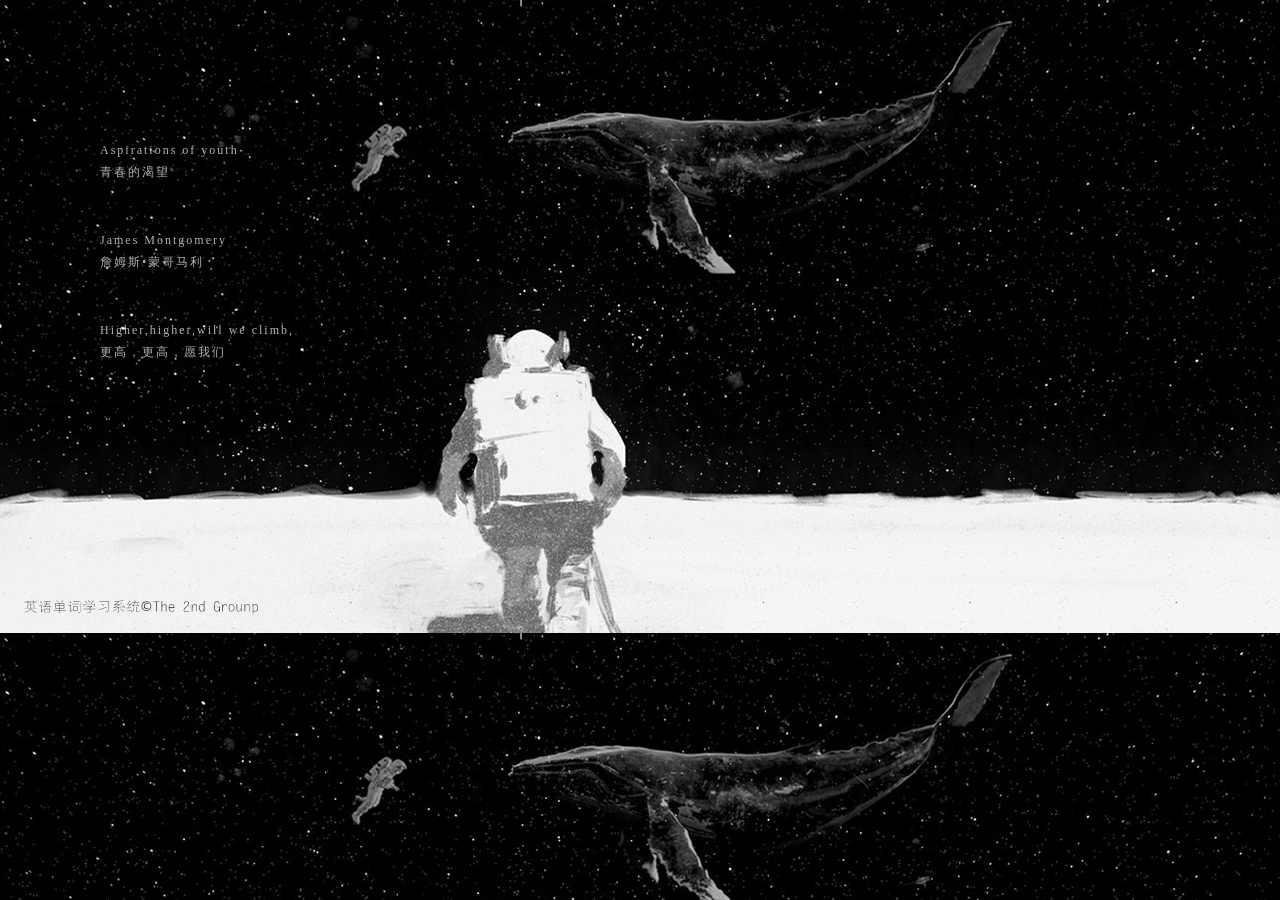
==== commit 6be8b210: "最后一个版本" ====
--- a/web/index.html
+++ b/web/index.html
@@ -23,10 +23,10 @@
 <div id="Background_Sign">
     <form id="finished">
         <div style="    height:50%;width:50%;background-color: white;opacity: 0.70;/*设置透明度*/top: 25%;left:25%; position: absolute;text-align: center;">
-    <div id="finished_task_show"></div>
-        <br><br><br> <br><br><br><br><br><br> <br><br><br>
-        <a href="" id="finished_return">返回学生首页</a>
-    </div>
+            <div id="finished_task_show"></div>
+            <br><br><br> <br><br><br><br><br><br> <br><br><br>
+            <a href="" id="finished_return">返回学生首页</a>
+        </div>
     </form>
     <form id="result">
         <div style="    width:100%;height:80%;position: absolute;top: 50px;background-color:white;opacity: 0.70;/*设置透明度 */" align="center">
@@ -50,9 +50,9 @@
             <div style="width:100%;height:80%;position: absolute;top: 50px;" align="center">
                 <p style="font-size: 30px;letter-spacing:10px;font-weight: bold;">学生姓名:</span ><span  id="studentTestName"></span><span></span><span>班级:</span> <span id="studentTestClass"></span></p><!--p标签只能用letter-spacing才能控制word-spacing不行-->
                 <hr width="100%" style="opacity: 0.20"><!--分割线 -->
-                    <p style="font-size: 20pt;font-weight: bold;">请输入根据下列中文写出相对应的英文单词：</p>
-                    <div id='testword_list' style="font-weight: bold;overflow: scroll;height: 180px;width: 600px;text-align: left;" >
-                    </div>
+                <p style="font-size: 20pt;font-weight: bold;">请输入根据下列中文写出相对应的英文单词：</p>
+                <div id='testword_list' style="font-weight: bold;overflow: scroll;height: 180px;width: 600px;text-align: left;" >
+                </div>
                 <br>
                 <a href=javascript:void(0) id="test_submit">提交</a>
             </div>
@@ -88,15 +88,15 @@
                 <p style="font-size: 30px;letter-spacing:10px;font-weight: bold;"><span>教师姓名:</span ><span  id="teacherName1"></span><span></span><span>班级:</span> <span id="teacherClass1"></span></p><!--p标签只能用letter-spacing才能控制word-spacing不行-->
                 <hr width="100%" style="opacity: 0.20"><!--分割线 -->
                 <div style="width:700px; height:300px; overflow:scroll;" align="center">
-                <table border="0" cellspacing="0" width="680px" id="dataTableDetail" align="center">
-                    <tr id="choosenWord" style="font-size: 16px;padding-bottom: 5px;">已选择的单词</tr>
-                    <tr id="choosenWord1" ></tr>
-                </table>
+                    <table border="0" cellspacing="0" width="680px" id="dataTableDetail" align="center">
+                        <tr id="choosenWord" style="font-size: 16px;padding-bottom: 5px;">已选择的单词</tr>
+                        <tr id="choosenWord1" ></tr>
+                    </table>
                 </div>
                 <br>
                 <div align="center">
-                <a href=javascript:void(0)  id="ConfirmWord_Confirm_Btn" >确认</a>
-                <a href=javascript:void(0) id="ConfirmWord_Reselect_Btn">重新选择</a>
+                    <a href=javascript:void(0)  id="ConfirmWord_Confirm_Btn" >确认</a>
+                    <a href=javascript:void(0) id="ConfirmWord_Reselect_Btn">重新选择</a>
                 </div>
             </div>
         </div>
@@ -110,52 +110,52 @@
                 <p align="center" style="font-size: 16px;"> 请选择下列单词</p>
                 <div style="font-size: 18px;padding-left: 200px;" >
 
-                <input type="checkbox" id="word1" class="word1" >
-
-                <input type="checkbox" id="word2" class="word1">
-                <br>
-                <input type="checkbox" id="word3" class="word1">
-
-                <input type="checkbox" id="word4" class="word1">
-                <br>
-                <input type="checkbox" id="word5" class="word1">
-
-                <input type="checkbox" id="word6" class="word1">
-                <br>
-                <input type="checkbox" id="word7" class="word1">
-
-                <input type="checkbox" id="word8" class="word1">
-                <br>
-                <input type="checkbox" id="word9" class="word1">
-
-                <input type="checkbox" id="word10" class="word1">
-                <br>
-                <input type="checkbox" id="word11" class="word1">
-
-                <input type="checkbox" id="word12" class="word1">
-                <br>
-                <input type="checkbox" id="word13" class="word1">
-
-                <input type="checkbox" id="word14" class="word1">
-                <br>
-                <input type="checkbox" id="word15" class="word1">
-
-                <input type="checkbox" id="word16" class="word1">
-                <br>
-                <input type="checkbox" id="word17" class="word1">
-
-                <input type="checkbox" id="word18" class="word1">
-                <br>
-                <input type="checkbox" id="word19" class="word1">
-
-                <input type="checkbox" id="word20" class="word1">
-                </div>
-                <br>
-
-
-<div align="center">
-    <a href=javascript:void(0) id="AssignWord_Btn" title="AssignWord_Btn">提交</a>
-</div>
+                    <input type="checkbox" id="word1" class="word1" >
+
+                    <input type="checkbox" id="word2" class="word1">
+                    <br>
+                    <input type="checkbox" id="word3" class="word1">
+
+                    <input type="checkbox" id="word4" class="word1">
+                    <br>
+                    <input type="checkbox" id="word5" class="word1">
+
+                    <input type="checkbox" id="word6" class="word1">
+                    <br>
+                    <input type="checkbox" id="word7" class="word1">
+
+                    <input type="checkbox" id="word8" class="word1">
+                    <br>
+                    <input type="checkbox" id="word9" class="word1">
+
+                    <input type="checkbox" id="word10" class="word1">
+                    <br>
+                    <input type="checkbox" id="word11" class="word1">
+
+                    <input type="checkbox" id="word12" class="word1">
+                    <br>
+                    <input type="checkbox" id="word13" class="word1">
+
+                    <input type="checkbox" id="word14" class="word1">
+                    <br>
+                    <input type="checkbox" id="word15" class="word1">
+
+                    <input type="checkbox" id="word16" class="word1">
+                    <br>
+                    <input type="checkbox" id="word17" class="word1">
+
+                    <input type="checkbox" id="word18" class="word1">
+                    <br>
+                    <input type="checkbox" id="word19" class="word1">
+
+                    <input type="checkbox" id="word20" class="word1">
+                </div>
+                <br>
+
+
+                <div align="center">
+                    <a href=javascript:void(0) id="AssignWord_Btn" title="AssignWord_Btn">提交</a>
+                </div>
 
             </div>
         </div>
@@ -167,7 +167,7 @@
                 <hr width="100%" style="opacity: 0.20"><!--分割线 --><br>
                 <div style="height:230px; width:600px;overflow: scroll;">
                     <table style="height: 230px;"  id="Ftask_table">
-                            任务完成情况表
+                        任务完成情况表
                         <tr id="Ftask_Detail0"></tr>
                     </table>
                 </div><br><br>
@@ -233,93 +233,93 @@
         </div>
     </form>
     <div id="SignIn_Div_back"><!--首页滚动的诗歌-->
-            <script type="text/javascript"></script>
-            <div align="center" id="SignIn_Div_back_0">
-                <div id="SignIn_Div_back_1">
-                    <p>Aspirations of youth<br>青春的渴望</p><br>
-                    <p>James Montgomery<br>詹姆斯•蒙哥马利</p><br>
-                    <p>Higher,higher,will we climb,<br>更高，更高，愿我们</p><br>
-                    <p>Up the mount of glory,<br>攀登上光荣的阶梯</p><br>
-                    <p>That our names may live through time<br>我们的名字就能永存</p><br>
-                    <p>In our country's story;<br>在我们祖国的史册；</p><br>
-                    <p>Happy,when her welfare calls,<br>幸福啊，当她一声召唤，</p><br>
-                    <p>He who conquers,he who falls!<br>他就去拼搏，就去攻坚！</p><br>
-                    <p>Deeper,deeper,let us toil<br>更深，更深，让我们</p><br>
-                    <p>In the mines of knowledge;<br>在知识矿藏中开发；</p><br>
-                    <p>Nature's wealth and learning's spoil<br>自然财富和学术精品</p><br>
-                    <p>Win from school and college;<br>从学校研究院吸纳；</p><br>
-                    <p>Delve we there for richer gems<br>愿我们在此发掘的珍宝，</p><br>
-                    <p>Than the stars of diadems.<br>比王冠的星星更加光耀。</p><br>
-                    <p>Onward,onward,will we press<br>向前，向前，愿我们</p><br>
-                    <p>Through the path of duty;<br>推进这职责的常规；</p><br>
-                    <p>Virtue is true happiness,<br>做好事是真正的福分，</p><br>
-                    <p>Excellence true beauty.<br>美德却是真正的美。</p><br>
-                    <p>Minds are of supernal birth:<br>头脑会超尘脱俗地成长：</p><br>
-                    <p>Let us make a heaven of earth.<br>让我们创造人间的天堂。</p><br>
-                </div>
-                <div id="SignIn_Div_back_2"></div>
-            </div>
-            <script type="text/javascript">
-                <!--
-                var SignIn_Div_back_0 = document.getElementById("SignIn_Div_back_0");
-                var SignIn_Div_back_1 = document.getElementById("SignIn_Div_back_1");
-                var SignIn_Div_back_2 = document.getElementById("SignIn_Div_back_2");
-                var speed=50;    //滚动速度值，值越大速度越慢
-                var nnn=200/SignIn_Div_back_1.offsetHeight;
-                for(i=0;i<nnn;i++){SignIn_Div_back_1.innerHTML+="<br />"+ SignIn_Div_back_1.innerHTML}
-                SignIn_Div_back_2.innerHTML = SignIn_Div_back_1.innerHTML    //克隆2为1
-                function Marquee(){
-                    if(SignIn_Div_back_2.offsetTop-SignIn_Div_back_0.scrollTop<=0)    //当滚动至1与2交界时
-                        SignIn_Div_back_0.scrollTop-=SignIn_Div_back_1.offsetHeight    //0跳到最顶端
-                    else{
-                        SignIn_Div_back_0.scrollTop++     //如果是横向的 将 所有的 height top 改成 width left
-                    }
+        <script type="text/javascript"></script>
+        <div align="center" id="SignIn_Div_back_0">
+            <div id="SignIn_Div_back_1">
+                <p>Aspirations of youth<br>青春的渴望</p><br>
+                <p>James Montgomery<br>詹姆斯•蒙哥马利</p><br>
+                <p>Higher,higher,will we climb,<br>更高，更高，愿我们</p><br>
+                <p>Up the mount of glory,<br>攀登上光荣的阶梯</p><br>
+                <p>That our names may live through time<br>我们的名字就能永存</p><br>
+                <p>In our country's story;<br>在我们祖国的史册；</p><br>
+                <p>Happy,when her welfare calls,<br>幸福啊，当她一声召唤，</p><br>
+                <p>He who conquers,he who falls!<br>他就去拼搏，就去攻坚！</p><br>
+                <p>Deeper,deeper,let us toil<br>更深，更深，让我们</p><br>
+                <p>In the mines of knowledge;<br>在知识矿藏中开发；</p><br>
+                <p>Nature's wealth and learning's spoil<br>自然财富和学术精品</p><br>
+                <p>Win from school and college;<br>从学校研究院吸纳；</p><br>
+                <p>Delve we there for richer gems<br>愿我们在此发掘的珍宝，</p><br>
+                <p>Than the stars of diadems.<br>比王冠的星星更加光耀。</p><br>
+                <p>Onward,onward,will we press<br>向前，向前，愿我们</p><br>
+                <p>Through the path of duty;<br>推进这职责的常规；</p><br>
+                <p>Virtue is true happiness,<br>做好事是真正的福分，</p><br>
+                <p>Excellence true beauty.<br>美德却是真正的美。</p><br>
+                <p>Minds are of supernal birth:<br>头脑会超尘脱俗地成长：</p><br>
+                <p>Let us make a heaven of earth.<br>让我们创造人间的天堂。</p><br>
+            </div>
+            <div id="SignIn_Div_back_2"></div>
+        </div>
+        <script type="text/javascript">
+            <!--
+            var SignIn_Div_back_0 = document.getElementById("SignIn_Div_back_0");
+            var SignIn_Div_back_1 = document.getElementById("SignIn_Div_back_1");
+            var SignIn_Div_back_2 = document.getElementById("SignIn_Div_back_2");
+            var speed=50;    //滚动速度值，值越大速度越慢
+            var nnn=200/SignIn_Div_back_1.offsetHeight;
+            for(i=0;i<nnn;i++){SignIn_Div_back_1.innerHTML+="<br />"+ SignIn_Div_back_1.innerHTML}
+            SignIn_Div_back_2.innerHTML = SignIn_Div_back_1.innerHTML    //克隆2为1
+            function Marquee(){
+                if(SignIn_Div_back_2.offsetTop-SignIn_Div_back_0.scrollTop<=0)    //当滚动至1与2交界时
+                    SignIn_Div_back_0.scrollTop-=SignIn_Div_back_1.offsetHeight    //0跳到最顶端
+                else{
+                    SignIn_Div_back_0.scrollTop++     //如果是横向的 将 所有的 height top 改成 width left
                 }
-                var MyMar = setInterval(Marquee,speed);        //设置定时器
-                SignIn_Div_back_0.onmouseover = function(){clearInterval(MyMar)}    //鼠标经过时清除定时器达到滚动停止的目的
-                SignIn_Div_back_0.onmouseout = function(){MyMar = setInterval(Marquee,speed)}    //鼠标移开时重设定时器
-                -->
-            </script>
-        </div>
+            }
+            var MyMar = setInterval(Marquee,speed);        //设置定时器
+            SignIn_Div_back_0.onmouseover = function(){clearInterval(MyMar)}    //鼠标经过时清除定时器达到滚动停止的目的
+            SignIn_Div_back_0.onmouseout = function(){MyMar = setInterval(Marquee,speed)}    //鼠标移开时重设定时器
+            -->
+        </script>
+    </div>
     <form id="SignIn_Div_Form"><!--登录form-->
-            <br><br><br><!--通过padding-top控制的话height无法控制-->
-            <p style="font-size: 20px;letter-spacing:10px;">英语单词学习系统</p><!--p标签只能用letter-spacing才能控制word-spacing不行-->
-            <hr width="100%" style="opacity: 0.20"><!--分割线 -->
-            <br>
-            <p>学号或工号:<input type="text" id="SignIn_UserID"  ></p>
-            <p>密&#8197&#8197&#8197&#8197&#8197码:<input type="password" id="SignIn_Password" name="SignIn_Password"></p>
+        <br><br><br><!--通过padding-top控制的话height无法控制-->
+        <p style="font-size: 20px;letter-spacing:10px;">英语单词学习系统</p><!--p标签只能用letter-spacing才能控制word-spacing不行-->
+        <hr width="100%" style="opacity: 0.20"><!--分割线 -->
+        <br>
+        <p>学号或工号:<input type="text" id="SignIn_UserID"  ></p>
+        <p>密&#8197&#8197&#8197&#8197&#8197码:<input type="password" id="SignIn_Password" name="SignIn_Password"></p>
+        <br>
+        <nav>
+            <a  href=javascript:void(0) id="SignIn_Btn" title="SignIn">登录</a>
+            &nbsp;
+            <a  href="" id="SignUp_Btn" title="SignUp">注册</a>
+        </nav>
+        <br><br><br>
+        <p id="SignIn_Error"></p>
+    </form>
+    <form id="SignUp_Div_Form"><!--注册form-->
+        <br><br><br>
+        <p style="text-align:center;font-size: 20px;letter-spacing:10px;">英语单词学习系统</p><!--p标签只能用letter-spacing才能控制word-spacing不行-->
+        <hr width="100%" style="opacity: 0.20"><!--分割线 -->
+        <br>
+        <div style="padding-left: 40px">
+            <p>用&#8197户&#8197名:<input type="text" id="SignUp_Username"> <!--value="username" <!--style="color: darkgray;"onfocus="this.value=''" onblur="if(this.value==''){this.value='username'}" /--></p>
+            <p>班&#8197&#8197&#8197&#8197&#8197&#8197级:<select id="SignUp_Class">
+                <option value="class1">1班</option>
+                <option value="class2">2班</option>
+            </select></p>
+            <p>学号或工号:<input type="text" id="userID"></p>
+            <p>密&#8197&#8197&#8197&#8197&#8197&#8197码:<input type="password" id="SignUp_Password"></p>
+            <p>确认密码:<input type="password" id="SignUp_ConfirmPW"></p>
+            <p id="signuperror"></p>
             <br>
             <nav>
-                <a  href=javascript:void(0) id="SignIn_Btn" title="SignIn">登录</a>
+                <a href=javascript:void(0) id="SignUp_Stu_Btn" title="SignUp_Stu_Btn" >学生注册</a>
                 &nbsp;
-                <a  href="" id="SignUp_Btn" title="SignUp">注册</a>
+                <a href=javascript:void(0) id="SignUp_Tea_Btn" title="SignUp_Tea_Btn" >教师注册</a>
             </nav>
-            <br><br><br>
-            <p id="SignIn_Error"></p>
-        </form>
-    <form id="SignUp_Div_Form"><!--注册form-->
-            <br><br><br>
-            <p style="text-align:center;font-size: 20px;letter-spacing:10px;">英语单词学习系统</p><!--p标签只能用letter-spacing才能控制word-spacing不行-->
-            <hr width="100%" style="opacity: 0.20"><!--分割线 -->
-            <br>
-            <div style="padding-left: 40px">
-                <p>用&#8197户&#8197名:<input type="text" id="SignUp_Username"> <!--value="username" <!--style="color: darkgray;"onfocus="this.value=''" onblur="if(this.value==''){this.value='username'}" /--></p>
-                <p>班&#8197&#8197&#8197&#8197&#8197&#8197级:<select id="SignUp_Class">
-                    <option value="class1">1班</option>
-                    <option value="class2">2班</option>
-                </select></p>
-                <p>学号或工号:<input type="text" id="userID"></p>
-                <p>密&#8197&#8197&#8197&#8197&#8197&#8197码:<input type="password" id="SignUp_Password"></p>
-                <p>确认密码:<input type="password" id="SignUp_ConfirmPW"></p>
-                <p id="signuperror"></p>
-                <br>
-                <nav>
-                    <a href=javascript:void(0) id="SignUp_Stu_Btn" title="SignUp_Stu_Btn" >学生注册</a>
-                    &nbsp;
-                    <a href=javascript:void(0) id="SignUp_Tea_Btn" title="SignUp_Tea_Btn" >教师注册</a>
-                </nav>
-            </div>
-        </form>
+        </div>
+    </form>
 
 </div><!--登录界面背景-->
 
